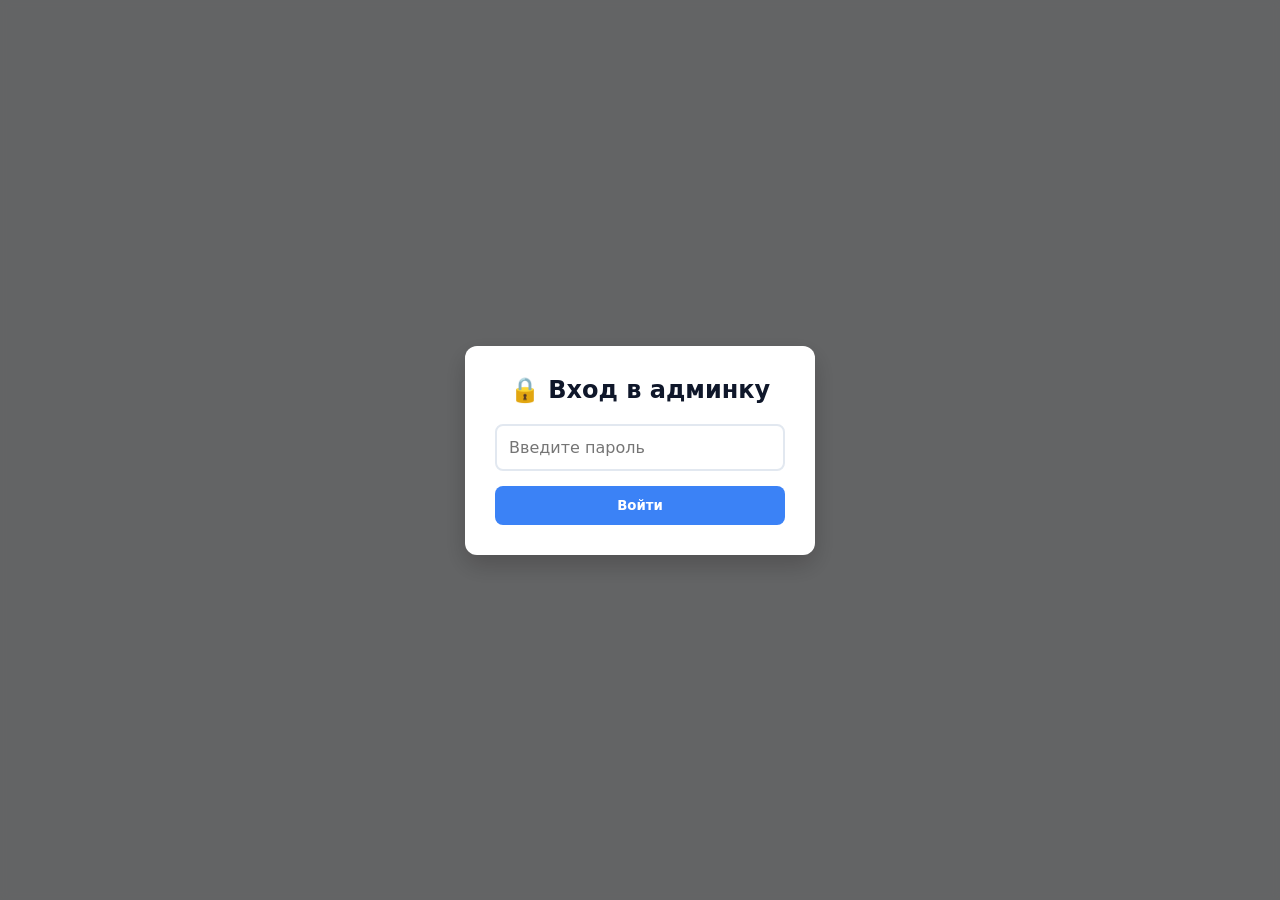
==== admin/index.html @ b9aee77e "Update index.html" ====
<!DOCTYPE html>
<html lang="ru">
<head>
    <meta charset="UTF-8">
    <meta name="viewport" content="width=device-width, initial-scale=1.0">
    <title>Ladi Sugar | Панель управления</title>
    <style>
        :root { --bg: #f8fafc; --sidebar: #1e293b; --primary: #3b82f6; --card: #fff; --border: #e2e8f0; --text: #0f172a; --error: #ef4444; --success: #22c55e; --danger: #dc2626; }
        * { box-sizing: border-box; margin: 0; padding: 0; font-family: system-ui, -apple-system, sans-serif; }
        body { background: var(--bg); color: var(--text); height: 100vh; display: flex; }
        
        #login-overlay { position: fixed; inset: 0; background: rgba(0,0,0,0.6); display: flex; align-items: center; justify-content: center; z-index: 10000; backdrop-filter: blur(5px); }
        .login-box { background: white; padding: 30px; border-radius: 12px; width: 90%; max-width: 350px; box-shadow: 0 10px 25px rgba(0,0,0,0.2); text-align: center; }
        .login-box h2 { margin-bottom: 20px; }
        .login-box input { width: 100%; padding: 12px; border: 2px solid var(--border); border-radius: 8px; margin-bottom: 15px; font-size: 16px; }
        .login-box button { width: 100%; padding: 12px; background: var(--primary); color: white; border: none; border-radius: 8px; font-weight: 600; cursor: pointer; }
        .error-msg { color: var(--error); font-size: 13px; margin-top: 10px; display: none; }

        #admin-ui { display: none; width: 100%; flex-direction: row; }
        .sidebar { width: 240px; background: var(--sidebar); color: white; display: flex; flex-direction: column; padding: 20px 0; overflow-y: auto; }
        .nav-item { padding: 12px 20px; cursor: pointer; transition: 0.2s; }
        .nav-item:hover, .nav-item.active { background: #334155; border-right: 3px solid var(--primary); }
        .main { flex: 1; overflow-y: auto; padding: 30px; }
        .section { display: none; max-width: 800px; }
        .section.active { display: block; }
        .section-header { margin-bottom: 25px; padding-bottom: 10px; border-bottom: 2px solid var(--border); }
        .section-header h2 { font-size: 1.5rem; color: var(--text); }
        
        .form-group { margin-bottom: 15px; background: var(--card); padding: 15px; border-radius: 8px; border: 1px solid var(--border); }
        .form-group label { display: block; font-weight: 500; margin-bottom: 6px; color: #475569; }
        .form-group input, .form-group textarea, .form-group select { width: 100%; padding: 10px; border: 1px solid var(--border); border-radius: 6px; font-size: 14px; }
        .form-group textarea { resize: vertical; min-height: 80px; }

        .dynamic-list { display: flex; flex-direction: column; gap: 15px; margin-bottom: 15px; }
        .list-card { background: var(--card); padding: 15px; border-radius: 10px; border: 1px solid var(--border); position: relative; }
        .list-card .delete-btn { position: absolute; top: 10px; right: 10px; background: #fee2e2; color: var(--danger); border: none; padding: 6px 12px; border-radius: 6px; cursor: pointer; font-weight: 500; font-size: 13px; }
        .list-card .delete-btn:hover { background: #fecaca; }
        .list-card .field-row { display: grid; grid-template-columns: 1fr; gap: 10px; margin-bottom: 10px; } 
        
        .upload-row { display: flex; gap: 8px; margin-top: 5px; align-items: center; }
        .upload-row input[type="file"] { flex: 1; font-size: 12px; padding: 4px; border: 1px dashed var(--border); border-radius: 4px; background: #f8fafc; }
        .upload-status { font-size: 11px; color: #64748b; white-space: nowrap; }
        
        .add-btn { width: 100%; padding: 12px; background: #f1f5f9; border: 2px dashed var(--border); border-radius: 8px; cursor: pointer; color: #64748b; font-weight: 500; transition: 0.2s; }
        .add-btn:hover { background: #e2e8f0; color: var(--text); border-color: #cbd5e1; }

        .btn-save { position: fixed; bottom: 20px; right: 20px; padding: 12px 24px; background: var(--primary); color: white; border: none; border-radius: 8px; cursor: pointer; font-weight: 600; box-shadow: 0 4px 12px rgba(59,130,246,0.3); z-index: 100; }
        .btn-save:disabled { opacity: 0.6; cursor: not-allowed; }
        .toast { position: fixed; top: 20px; right: 20px; padding: 12px 20px; background: var(--success); color: white; border-radius: 8px; opacity: 0; transition: 0.3s; transform: translateY(-20px); }
        .toast.show { opacity: 1; transform: translateY(0); }
        .toast.error { background: var(--error); }
        small { color: #64748b; display: block; margin-top: 5px; font-size: 12px; }
        
        .color-row { display: flex; align-items: center; gap: 10px; margin-bottom: 10px; }
        .color-row input[type="color"] { width: 50px; height: 40px; padding: 0; border: none; background: none; cursor: pointer; }

        .nav-logout { margin-top: auto; padding: 12px 20px; background: #334155; border-top: 1px solid #475569; cursor: pointer; transition: 0.2s; display: flex; align-items: center; gap: 10px; }
        .nav-logout:hover { background: #ef4444; color: white; }

        @media (max-width: 768px) { 
            #admin-ui { flex-direction: column; } 
            .sidebar { width: 100%; flex-direction: row; overflow-x: auto; padding: 10px; } 
        }
    </style>
</head>
<body>
    <div id="login-overlay">
        <div class="login-box">
            <h2>🔒 Вход в админку</h2>
            <input type="password" id="pass-input" placeholder="Введите пароль" onkeydown="if(event.key==='Enter') login()">
            <button onclick="login()">Войти</button>
            <div id="error-msg" class="error-msg">Неверный пароль</div>
        </div>
    </div>

    <div id="admin-ui">
        <aside class="sidebar">
            <div style="padding: 0 20px 20px; font-weight: bold; border-bottom: 1px solid #334155;">🔧 Ladi Sugar Admin</div>
            <div class="nav-item active" onclick="show('hero')">🏠 Главный экран</div>
            <div class="nav-item" onclick="show('seo')">🔍 SEO</div>
            <div class="nav-item" onclick="show('masters')">👤 Мастера</div>
            <div class="nav-item" onclick="show('features')">✨ Преимущества</div>
            <div class="nav-item" onclick="show('beforeAfter')">🔄 До/После</div>
            <div class="nav-item" onclick="show('prices')">💰 Прайс</div>
            <div class="nav-item" onclick="show('reviews')">💬 Отзывы</div>
            <div class="nav-item" onclick="show('faq')">❓ FAQ</div>
            <div class="nav-item" onclick="show('care')">📋 Инструкции</div>
            <div class="nav-item" onclick="show('moderation')">🕒 Модерация</div>
            <div class="nav-item" onclick="show('blog')">📝 Блог</div>
            <div class="nav-item" onclick="show('contacts')">📞 Контакты и кнопки</div>
            <div class="nav-logout" onclick="logout()">🚪 Выход из админки</div>
        </aside>
        <main class="main">
            <section id="hero" class="section active">
                <div class="section-header"><h2>🏠 Главный экран и Дизайн</h2></div>
                
                <div class="form-group">
                    <label>📍 Расположение всего блока текста</label>
                    <select data-bind="hero.alignment">
                        <option value="center">По центру (стандарт)</option>
                        <option value="top-left">Слева вверху</option>
                        <option value="top-center">По центру вверху</option>
                        <option value="top-right">Справа вверху</option>
                        <option value="bottom-left">Слева внизу</option>
                        <option value="bottom-center">По центру внизу</option>
                        <option value="bottom-right">Справа внизу</option>
                    </select>
                </div>

                <div class="form-group"><label>Текст кнопки записи</label><input data-bind="hero.btnText"></div>

                <hr style="margin: 30px 0; border: 0; border-top: 1px solid var(--border);">
                <h3 style="margin-bottom: 15px; color: var(--text-dark);">📝 Текстовые блоки на баннере</h3>
                <small style="margin-bottom: 15px; display:block;">Первое поле заполнено автоматически. Вы можете добавить еще.</small>
                
                <!-- ЖЕСТКО ПРОПИСАННЫЕ ПОЛЯ ДЛЯ ПЕРВОГО БЛОКА -->
                <div class="dynamic-list" id="hero-texts-list">
                    <div class="list-card">
                        <button class="delete-btn" onclick="removeFirstHeroBlock()" title="Удалить этот блок">🗑</button>
                        <div class="field-row">
                            <label>Текст</label>
                            <textarea rows="2" data-bind="heroTexts[0].content"></textarea>
                        </div>
                        <div class="field-row">
                            <label>Шрифт (например: Montserrat)</label>
                            <input type="text" data-bind="heroTexts[0].font">
                        </div>
                        <div class="field-row">
                            <label>Размер (только число, например: 56)</label>
                            <input type="text" data-bind="heroTexts[0].size">
                        </div>
                        <div class="field-row">
                            <label>Цвет (hex, например: #FFFFFF)</label>
                            <input type="text" data-bind="heroTexts[0].color">
                        </div>
                    </div>
                </div>
                <button class="add-btn" onclick="addItem('heroTexts')">+ Добавить текстовый блок</button>

                <hr style="margin: 30px 0; border: 0; border-top: 1px solid var(--border);">
                <h3 style="margin-bottom: 15px; color: var(--text-dark);">🎨 Фон и общие цвета</h3>

                <div class="form-group">
                    <label>Фоновое изображение (Баннер)</label>
                    <div class="upload-row"><input type="file" id="banner-input" accept="image/*"><span class="upload-status" id="banner-status"></span></div>
                    <img id="banner-preview" class="img-preview" style="margin-top:10px; width:100%; max-height:200px; object-fit:cover; display:none;">
                </div>

                <div class="form-group">
                    <label>Основные цвета сайта</label>
                    <div class="color-row"><input type="color" id="color-bg-light"> <span>Фон светлых секций</span></div>
                    <div class="color-row"><input type="color" id="color-bg-white"> <span>Фон белых секций</span></div>
                    <div class="color-row"><input type="color" id="color-primary"> <span>Основной цвет (Кнопки)</span></div>
                    <div class="color-row"><input type="color" id="color-text"> <span>Цвет основного текста</span></div>
                </div>
            </section>

            <!-- Остальные секции без изменений -->
            <section id="seo" class="section">
                <div class="section-header"><h2>🔍 SEO Оптимизация</h2></div>
                <div class="form-group"><label>Заголовок страницы (Title)</label><input data-bind="seo.title"></div>
                <div class="form-group"><label>Описание (Description)</label><textarea rows="3" data-bind="seo.description"></textarea></div>
                <div class="form-group"><label>Ключевые слова (Keywords)</label><input data-bind="seo.keywords"></div>
                <hr style="margin: 20px 0; border: 0; border-top: 1px solid var(--border);">
                <div class="form-group">
                    <label>Картинка для соцсетей (OG Image)</label>
                    <div class="upload-row"><input type="file" id="og-image-input" accept="image/*"><span class="upload-status" id="og-image-status"></span></div>
                    <img id="og-image-preview" class="img-preview" style="margin-top:10px; width:100%; max-height:200px; object-fit:cover; display:none;">
                </div>
            </section>

            <section id="masters" class="section">
                <div class="section-header"><h2>👤 Мастера</h2></div>
                <div class="dynamic-list" id="masters-list"></div>
                <button class="add-btn" onclick="addItem('masters')">+ Добавить мастера</button>
            </section>
            <section id="features" class="section">
                <div class="section-header"><h2>✨ Преимущества</h2></div>
                <div class="dynamic-list" id="features-list"></div>
                <button class="add-btn" onclick="addItem('features')">+ Добавить преимущество</button>
            </section>
            <section id="beforeAfter" class="section">
                <div class="section-header"><h2>🔄 До / После</h2></div>
                <div class="dynamic-list" id="beforeAfter-list"></div>
                <button class="add-btn" onclick="addItem('beforeAfter')">+ Добавить сравнение</button>
            </section>
            <section id="prices" class="section">
                <div class="section-header"><h2>💰 Прайс-лист</h2></div>
                <div class="dynamic-list" id="prices-list"></div>
                <button class="add-btn" onclick="addItem('prices')">+ Добавить услугу</button>
            </section>
            <section id="reviews" class="section">
                <div class="section-header"><h2>💬 Отзывы (вручную)</h2></div>
                <div class="dynamic-list" id="reviews-list"></div>
                <button class="add-btn" onclick="addItem('reviews')">+ Добавить отзыв</button>
            </section>
            <section id="faq" class="section">
                <div class="section-header"><h2>❓ Частые вопросы (FAQ)</h2></div>
                <div class="dynamic-list" id="faq-list"></div>
                <button class="add-btn" onclick="addItem('faq')">+ Добавить вопрос</button>
            </section>
            <section id="care" class="section">
                <div class="section-header"><h2>📋 Инструкции по уходу</h2></div>
                <div class="dynamic-list" id="careInstructions-list"></div>
                <button class="add-btn" onclick="addItem('careInstructions')">+ Добавить раздел</button>
            </section>
            <section id="moderation" class="section">
                <div class="section-header"><h2>🕒 Отзывы на проверке</h2></div>
                <div id="pending-list" class="dynamic-list"></div>
                <p id="no-pending" style="color:#64748b; text-align:center; padding:20px; display:none;">Новых отзывов нет ✅</p>
            </section>
            <section id="blog" class="section">
                <div class="section-header"><h2>📝 Блог</h2></div>
                <div class="dynamic-list" id="blog-list"></div>
                <button class="add-btn" onclick="addItem('blog')">+ Добавить статью</button>
            </section>
            <section id="contacts" class="section">
                <div class="section-header"><h2>📞 Контакты и кнопки связи</h2></div>
                <div class="form-group"><label>Адрес</label><input data-bind="contacts.address"></div>
                <div class="form-group"><label>Телефон</label><input data-bind="contacts.phone"></div>
                <div class="form-group"><label>WhatsApp (цифры без +)</label><input data-bind="contacts.whatsapp"></div>
                <div class="form-group"><label>Viber (цифры без +)</label><input data-bind="contacts.viber"></div>
                <div class="form-group"><label>Instagram URL</label><input type="url" data-bind="contacts.instagram"></div>
                <hr style="margin: 20px 0; border: 0; border-top: 1px solid var(--border);">
                <div class="form-group"><label>Текст кнопки записи (для подвала)</label><input data-bind="contacts.bookingText"></div>
                <div class="form-group"><label>Ссылка для записи (Dikidi/YCLIENTS)</label><input type="url" data-bind="contacts.dikidi"></div>
                <hr style="margin: 20px 0; border: 0; border-top: 1px solid var(--border);">
                <h3 style="margin-bottom:15px;">➕ Дополнительные кнопки</h3>
                <div class="dynamic-list" id="extra-buttons-list"></div>
                <button class="add-btn" onclick="addExtraButton()">+ Добавить кнопку</button>
            </section>
        </main>
        <button class="btn-save" id="saveBtn" onclick="saveData()">💾 Сохранить и Опубликовать</button>
    </div>

    <div id="toast" class="toast"></div>

    <script>
        let currentData = {};
        let sessionToken = '';

        // Простая конфигурация для добавления новых блоков
        const DEFAULT_HERO_TEXT = { content: 'Новый текст', font: 'Montserrat', size: '56', color: '#FFFFFF' };

        const LIST_CONFIG = {
            masters: [ { name: 'role', label: 'Должность' }, { name: 'name', label: 'Имя' }, { name: 'desc', label: 'Описание' }, { name: 'photo', label: 'Фото (URL)' } ],
            features: [ { name: 'icon', label: 'Иконка (класс FontAwesome)' }, { name: 'title', label: 'Заголовок' }, { name: 'desc', label: 'Описание' } ],
            beforeAfter: [ { name: 'before', label: 'Фото ДО (URL)' }, { name: 'after', label: 'Фото ПОСЛЕ (URL)' }, { name: 'label', label: 'Зона' } ],
            careInstructions: [ { name: 'title', label: 'Заголовок' }, { name: 'content', label: 'Текст (строка = пункт)' } ],
            prices: [ { name: 'name', label: 'Услуга' }, { name: 'value', label: 'Цена' } ],
            reviews: [ { name: 'name', label: 'Имя' }, { name: 'text', label: 'Текст' }, { name: 'rating', label: 'Рейтинг (1-5)' } ],
            faq: [ { name: 'question', label: 'Вопрос' }, { name: 'answer', label: 'Ответ' } ],
            blog: [ { name: 'title', label: 'Заголовок' }, { name: 'date', label: 'Дата' }, { name: 'excerpt', label: 'Кратко' }, { name: 'content', label: 'Полный текст' }, { name: 'image', label: 'Обложка (URL)' } ]
        };

        const DEFAULTS = {
            masters: { role: 'Мастер', name: 'Имя', desc: 'Описание...', photo: '' },
            features: { icon: 'fa-star', title: 'Преимущество', desc: 'Описание...' },
            beforeAfter: { before: '', after: '', label: 'Зона' },
            careInstructions: { title: 'Заголовок', content: 'Пункт 1\nПункт 2' },
            prices: { name: 'Услуга', value: '0' },
            reviews: { name: 'Имя', text: 'Отзыв...', rating: '5' },
            faq: { question: 'Вопрос?', answer: 'Ответ...' },
            blog: { title: 'Статья', date: new Date().toISOString().split('T')[0], excerpt: 'Кратко...', content: 'Текст...', image: '' }
        };

        const EXTRA_BTN_FIELDS = [ { name: 'icon', label: 'Иконка' }, { name: 'label', label: 'Название' }, { name: 'url', label: 'Ссылка' }, { name: 'color', label: 'Цвет (#hex)' } ];
        const DEFAULT_EXTRA_BTN = { icon: 'fa-star', label: 'Кнопка', url: '#', color: '#333333' };

        function getNested(obj, path) { return path.split('.').reduce((acc, part) => acc && acc[part], obj); }
        function setNested(obj, path, value) { const keys = path.split('.'); let current = obj; for (let i = 0; i < keys.length - 1; i++) current = current[keys[i]]; current[keys[keys.length - 1]] = value; }
        function fileToBase64(file) { return new Promise((resolve, reject) => { const reader = new FileReader(); reader.readAsDataURL(file); reader.onload = () => resolve(reader.result.split(',')[1]); reader.onerror = error => reject(error); }); }

        async function checkSession() {
            const savedToken = localStorage.getItem('ls_admin_token');
            if (savedToken) {
                sessionToken = savedToken;
                try {
                    const res = await fetch('/api/auth/login', { method: 'POST', headers: { 'Content-Type': 'application/json' }, body: JSON.stringify({ password: atob(sessionToken) }) });
                    if (res.ok) {
                        document.getElementById('login-overlay').style.display = 'none';
                        document.getElementById('admin-ui').style.display = 'flex';
                        loadData();
                        return;
                    }
                } catch {}
                localStorage.removeItem('ls_admin_token');
            }
            document.getElementById('login-overlay').style.display = 'flex';
            document.getElementById('admin-ui').style.display = 'none';
        }

        async function login() {
            const pass = document.getElementById('pass-input').value;
            const btn = document.querySelector('.login-box button'); const err = document.getElementById('error-msg');
            btn.textContent = 'Проверка...'; btn.disabled = true; err.style.display = 'none';
            try {
                const res = await fetch('/api/auth/login', { method: 'POST', headers: { 'Content-Type': 'application/json' }, body: JSON.stringify({ password: pass }) });
                const data = await res.json();
                if (data.success) { 
                    sessionToken = data.token;
                    localStorage.setItem('ls_admin_token', sessionToken);
                    document.getElementById('login-overlay').style.display = 'none'; 
                    document.getElementById('admin-ui').style.display = 'flex'; 
                    loadData(); 
                } else { err.style.display = 'block'; }
            } catch (e) { err.textContent = 'Ошибка сети'; err.style.display = 'block'; }
            finally { btn.textContent = 'Войти'; btn.disabled = false; }
        }

        function logout() {
            if (confirm('Вы уверены, что хотите выйти из админки?')) {
                localStorage.removeItem('ls_admin_token');
                sessionToken = '';
                currentData = {};
                window.location.reload();
            }
        }

        async function loadData() {
            try {
                const res = await fetch('/data.json'); 
                if (!res.ok) throw new Error('Failed to load data');
                currentData = await res.json();
                
                // Инициализация массивов
                if (!currentData.heroTexts || !Array.isArray(currentData.heroTexts)) {
                    currentData.heroTexts = [];
                    if (currentData.hero && currentData.hero.title) {
                        currentData.heroTexts.push({ content: currentData.hero.title, font: "Montserrat", size: "56", color: "#FFFFFF" });
                        delete currentData.hero.title;
                    }
                    if (currentData.hero && currentData.hero.subtitle) {
                        currentData.heroTexts.push({ content: currentData.hero.subtitle.replace(/<br>/g, '\n'), font: "Open Sans", size: "21", color: "#FFFFFF" });
                        delete currentData.hero.subtitle;
                    }
                    if (currentData.heroTexts.length === 0) currentData.heroTexts.push(JSON.parse(JSON.stringify(DEFAULT_HERO_TEXT)));
                }

                ['masters','features','beforeAfter','prices','reviews','faq','blog','careInstructions'].forEach(k => {
                    if (!Array.isArray(currentData[k])) currentData[k] = [];
                });
                if (!currentData.contacts) currentData.contacts = {};
                if (!Array.isArray(currentData.contacts.extraButtons)) currentData.contacts.extraButtons = [];
                if (!currentData.seo) currentData.seo = { title: '', description: '', keywords: '', ogImage: '' };
                if (!currentData.theme) currentData.theme = { heroImage: '', color_bg_light: '#FDEEF4', color_bg_white: '#FFFFFF', color_primary: '#B08D74', color_text: '#333333' };

                // Привязка полей с data-bind
                document.querySelectorAll('[data-bind]').forEach(el => { 
                    const path = el.dataset.bind; 
                    el.value = getNested(currentData, path) || ''; 
                    el.addEventListener('input', e => setNested(currentData, path, e.target.value)); 
                });
                
                // Привязка цветов и превью
                document.getElementById('color-bg-light').value = currentData.theme.color_bg_light;
                document.getElementById('color-bg-white').value = currentData.theme.color_bg_white;
                document.getElementById('color-primary').value = currentData.theme.color_primary;
                document.getElementById('color-text').value = currentData.theme.color_text;
                
                if (currentData.theme.heroImage) { 
                    const p = document.getElementById('banner-preview'); 
                    p.src = currentData.theme.heroImage; 
                    p.style.display = 'block'; 
                }
                if (currentData.seo.ogImage) { 
                    const p = document.getElementById('og-image-preview'); 
                    p.src = currentData.seo.ogImage; 
                    p.style.display = 'block'; 
                }
                
                // Обработчики изменения цветов
                ['color-bg-light','color-bg-white','color-primary','color-text'].forEach(id => {
                    document.getElementById(id).oninput = e => {
                        const map = {
                            'color-bg-light': 'color_bg_light',
                            'color-bg-white': 'color_bg_white',
                            'color-primary': 'color_primary',
                            'color-text': 'color_text'
                        };
                        currentData.theme[map[id]] = e.target.value;
                    };
                });

                // Рендер остальных списков (кроме heroTexts, так как он жесткий)
                Object.keys(LIST_CONFIG).forEach(type => renderList(type));
                renderExtraButtons(); 
                renderPending();
                showToast('✅ Данные загружены');
            } catch (e) { 
                console.error(e);
                showToast('❌ Ошибка загрузки data.json', true); 
            }
        }

        // ✅ ФУНКЦИЯ ДЛЯ ДОБАВЛЕНИЯ НОВЫХ БЛОКОВ (ГЕНЕРИРУЕТ HTML)
        function addItem(type) { 
            if (type === 'heroTexts') {
                if (!Array.isArray(currentData.heroTexts)) currentData.heroTexts = [];
                const newIndex = currentData.heroTexts.length;
                currentData.heroTexts.push(JSON.parse(JSON.stringify(DEFAULT_HERO_TEXT)));
                
                const container = document.getElementById('hero-texts-list');
                const card = document.createElement('div'); 
                card.className = 'list-card';
                card.innerHTML = `
                    <button class="delete-btn" onclick="removeHeroBlock(${newIndex})" title="Удалить этот блок">🗑</button>
                    <div class="field-row">
                        <label>Текст</label>
                        <textarea rows="2" data-bind="heroTexts[${newIndex}].content"></textarea>
                    </div>
                    <div class="field-row">
                        <label>Шрифт (например: Montserrat)</label>
                        <input type="text" data-bind="heroTexts[${newIndex}].font">
                    </div>
                    <div class="field-row">
                        <label>Размер (только число, например: 56)</label>
                        <input type="text" data-bind="heroTexts[${newIndex}].size">
                    </div>
                    <div class="field-row">
                        <label>Цвет (hex, например: #FFFFFF)</label>
                        <input type="text" data-bind="heroTexts[${newIndex}].color">
                    </div>
                `;
                container.appendChild(card);
                
                // Активируем привязку данных для новых полей
                card.querySelectorAll('[data-bind]').forEach(el => { 
                    const path = el.dataset.bind; 
                    el.value = getNested(currentData, path) || ''; 
                    el.addEventListener('input', e => setNested(currentData, path, e.target.value)); 
                });
            } else {
                // Стандартная логика для остальных типов
                if (!Array.isArray(currentData[type])) currentData[type] = []; 
                const newItem = JSON.parse(JSON.stringify(DEFAULTS[type]));
                currentData[type].push(newItem); 
                renderList(type); 
            }
        }

        // Функция удаления первого (жесткого) блока
        function removeFirstHeroBlock() {
            if (currentData.heroTexts && currentData.heroTexts.length > 0) {
                currentData.heroTexts.splice(0, 1);
                // Перезагружаем страницу, чтобы перестроить DOM (самый надежный способ для жестких полей)
                saveData().then(() => window.location.reload());
            }
        }

        // Функция удаления динамически добавленных блоков
        function removeHeroBlock(index) {
            if (currentData.heroTexts && currentData.heroTexts[index]) {
                currentData.heroTexts.splice(index, 1);
                // Перезагружаем страницу для обновления индексов в data-bind
                saveData().then(() => window.location.reload());
            }
        }

        // Стандартный рендер для остальных списков
        function renderList(type) {
            const container = document.getElementById(`${type}-list`); 
            if (!container) return; 
            container.innerHTML = '';
            
            const fields = LIST_CONFIG[type];
            if (!fields || !Array.isArray(currentData[type])) return; 
            
            currentData[type].forEach((item, index) => {
                const card = document.createElement('div'); 
                card.className = 'list-card';
                
                const delBtn = document.createElement('button'); 
                delBtn.className = 'delete-btn'; 
                delBtn.innerHTML = '🗑'; 
                delBtn.onclick = () => { 
                    currentData[type].splice(index, 1); 
                    renderList(type); 
                }; 
                card.appendChild(delBtn);
                
                fields.forEach(f => {
                    const wrap = document.createElement('div'); 
                    wrap.className = `field-row`;
                    
                    const label = document.createElement('label'); 
                    label.textContent = f.label;
                    
                    let input;
                    if (f.name === 'content' || f.name === 'desc' || f.name === 'text' || f.name === 'answer' || f.name === 'excerpt') {
                         input = document.createElement('textarea');
                         input.rows = 2;
                    } else {
                         input = document.createElement('input');
                         input.type = 'text';
                    }

                    const currentValue = item[f.name];
                    input.value = (currentValue !== undefined && currentValue !== null) ? currentValue : '';
                    
                    input.oninput = e => {
                        currentData[type][index][f.name] = e.target.value;
                    };
                    
                    wrap.appendChild(label); 
                    wrap.appendChild(input); 
                    card.appendChild(wrap);
                }); 
                
                container.appendChild(card);
            });
        }

        function renderExtraButtons() { 
            const c = document.getElementById('extra-buttons-list'); 
            if (!c) return; 
            c.innerHTML = ''; 
            if(!Array.isArray(currentData.contacts.extraButtons)) return;
            
            currentData.contacts.extraButtons.forEach((item, idx) => { 
                const card = document.createElement('div'); card.className = 'list-card'; 
                const del = document.createElement('button'); del.className = 'delete-btn'; del.innerHTML = '🗑'; 
                del.onclick = () => { currentData.contacts.extraButtons.splice(idx, 1); renderExtraButtons(); }; 
                card.appendChild(del); 
                EXTRA_BTN_FIELDS.forEach(f => { 
                    const w = document.createElement('div'); w.className = 'field-row'; 
                    const l = document.createElement('label'); l.textContent = f.label; 
                    const i = document.createElement('input'); i.type = 'text'; 
                    i.value = item[f.name] || ''; 
                    i.oninput = e => currentData.contacts.extraButtons[idx][f.name] = e.target.value; 
                    w.appendChild(l); w.appendChild(i); card.appendChild(w); 
                }); 
                c.appendChild(card); 
            }); 
        }

        function addExtraButton() { 
            if(!Array.isArray(currentData.contacts.extraButtons)) currentData.contacts.extraButtons = [];
            currentData.contacts.extraButtons.push({...DEFAULT_EXTRA_BTN}); 
            renderExtraButtons(); 
        }

        function renderPending() { 
            const c = document.getElementById('pending-list'); 
            const m = document.getElementById('no-pending'); 
            if(!c || !m) return;
            c.innerHTML = ''; 
            const p = (currentData.reviews || []).filter(r => r.status === 'pending'); 
            m.style.display = p.length ? 'none' : 'block'; 
            p.forEach((item) => { 
                const rIdx = currentData.reviews.indexOf(item); 
                const card = document.createElement('div'); card.className = 'list-card'; 
                card.innerHTML = `<div class="field-row full"><label><b>${item.name}</b> (${item.rating}⭐)</label><p style="margin:8px 0; padding:10px; background:#f1f5f9; border-radius:6px;">${item.text}</p></div><div style="display:flex; gap:10px;"><button onclick="moderateReview(${rIdx}, 'approved')" style="background:#dcfce7; color:#166534; border:none; padding:6px; border-radius:6px; cursor:pointer;">✅ Принять</button><button onclick="moderateReview(${rIdx}, 'rejected')" style="background:#fee2e2; color:#991b1b; border:none; padding:6px; border-radius:6px; cursor:pointer;">❌ Удалить</button></div>`; 
                c.appendChild(card); 
            }); 
        }

        function moderateReview(idx, st) { 
            if (st === 'approved') delete currentData.reviews[idx].status; 
            else currentData.reviews.splice(idx, 1); 
            renderPending(); 
            renderList('reviews'); 
            saveData(); 
        }

        async function saveData() { 
            const b = document.getElementById('saveBtn'); 
            if(b.disabled) return; 
            
            b.disabled = true; 
            b.textContent = '⏳ Сохранение...'; 
            
            try { 
                const payload = { content: currentData, token: sessionToken };
                const r = await fetch('/api/save', { 
                    method: 'POST', 
                    headers: { 'Content-Type': 'application/json', 'Authorization': `Bearer ${sessionToken}` }, 
                    body: JSON.stringify(payload) 
                }); 
                
                const res = await r.json(); 
                
                if (r.ok) {
                    showToast('✅ Успешно сохранено!');
                    return Promise.resolve();
                } else {
                    showToast('❌ Ошибка: ' + (res.message || res.details || 'Неизвестная ошибка'), true);
                    return Promise.reject();
                }
            } catch (err) { 
                console.error('Save error:', err);
                showToast('❌ Ошибка сети или сервера', true); 
                return Promise.reject();
            } finally { 
                b.disabled = false; 
                b.textContent = '💾 Сохранить и Опубликовать'; 
            } 
        }

        function show(id) { 
            document.querySelectorAll('.section').forEach(s => s.classList.remove('active')); 
            document.querySelectorAll('.nav-item').forEach(n => n.classList.remove('active')); 
            document.getElementById(id).classList.add('active'); 
            const items = document.querySelectorAll('.nav-item');
            items.forEach(item => {
                if(item.getAttribute('onclick')?.includes(`'${id}'`)) item.classList.add('active');
            });
        }

        function showToast(msg, err = false) { 
            const t = document.getElementById('toast'); 
            t.textContent = msg; 
            t.className = `toast ${err ? 'error' : ''} show`; 
            setTimeout(() => t.classList.remove('show'), 4000); 
        }

        document.getElementById('banner-input').onchange = async (e) => { 
            const f = e.target.files[0]; if (!f) return; 
            if (f.size > 5_000_000) { document.getElementById('banner-status').textContent = '❌ > 5 МБ'; return; } 
            document.getElementById('banner-status').textContent = '⏳...'; e.target.disabled = true; 
            try { 
                const base64 = await fileToBase64(f); 
                const res = await fetch('/api/upload', { method: 'POST', headers: { 'Content-Type': 'application/json' }, body: JSON.stringify({ fileName: f.name, contentBase64: base64 }) }); 
                const d = await res.json(); 
                if (res.ok) { 
                    currentData.theme.heroImage = d.url; 
                    document.getElementById('banner-preview').src = d.url; 
                    document.getElementById('banner-preview').style.display = 'block'; 
                    document.getElementById('banner-status').textContent = '✅'; 
                } else document.getElementById('banner-status').textContent = '❌'; 
            } catch { document.getElementById('banner-status').textContent = '❌'; } 
            finally { e.target.disabled = false; } 
        };
        
        document.getElementById('og-image-input').onchange = async (e) => { 
            const f = e.target.files[0]; if (!f) return; 
            if (f.size > 5_000_000) { document.getElementById('og-image-status').textContent = '❌ > 5 МБ'; return; } 
            document.getElementById('og-image-status').textContent = '⏳...'; e.target.disabled = true; 
            try { 
                const base64 = await fileToBase64(f); 
                const res = await fetch('/api/upload', { method: 'POST', headers: { 'Content-Type': 'application/json' }, body: JSON.stringify({ fileName: f.name, contentBase64: base64 }) }); 
                const d = await res.json(); 
                if (res.ok) { 
                    currentData.seo.ogImage = d.url; 
                    document.getElementById('og-image-preview').src = d.url; 
                    document.getElementById('og-image-preview').style.display = 'block'; 
                    document.getElementById('og-image-status').textContent = '✅'; 
                } else document.getElementById('og-image-status').textContent = '❌'; 
            } catch { document.getElementById('og-image-status').textContent = '❌'; } 
            finally { e.target.disabled = false; } 
        };

        document.addEventListener('DOMContentLoaded', checkSession);
    </script>
</body>
</html>
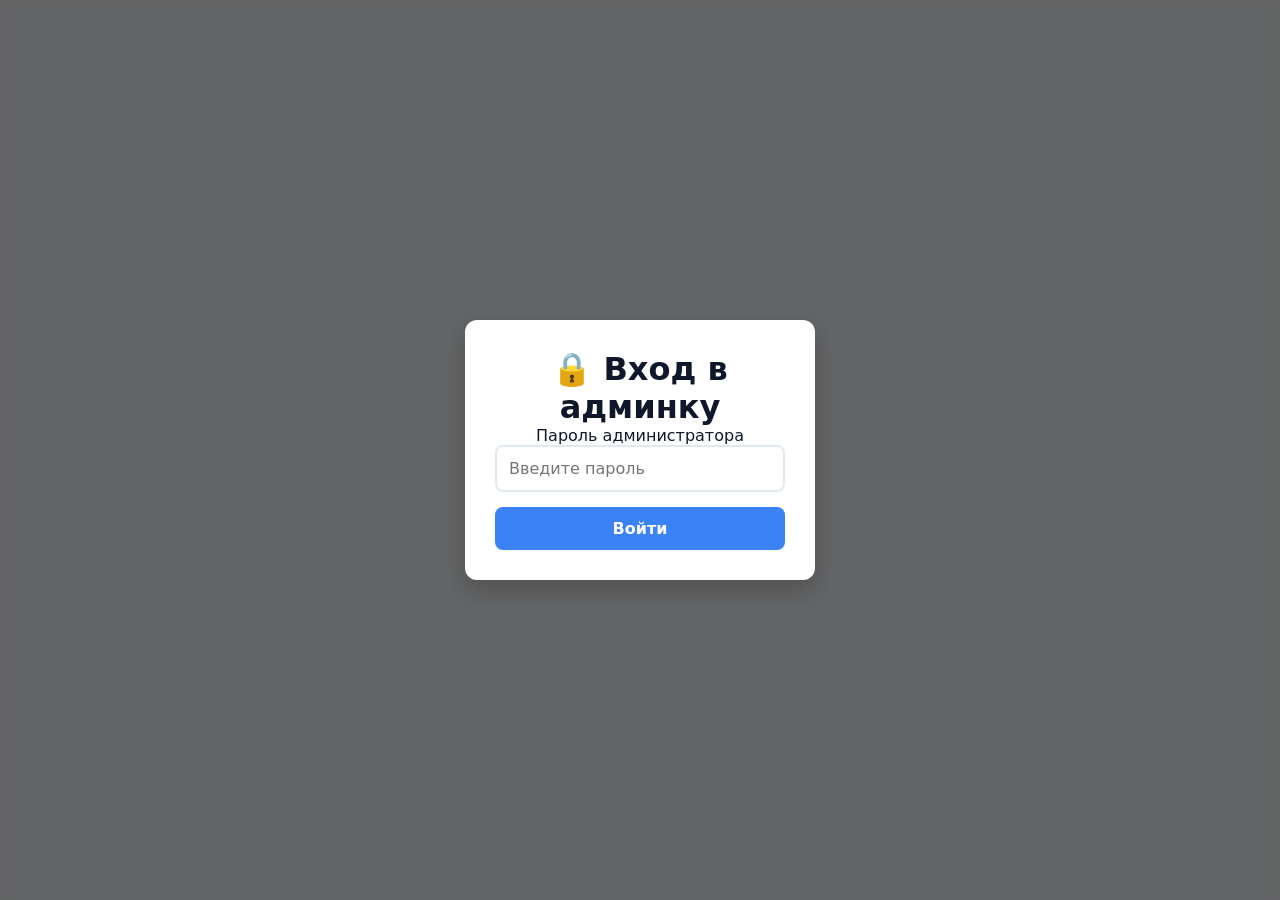
==== commit b39fba43: "Audit and fix website accessibility issues focusing on shared layouts, reusable components, and key " ====
--- a/admin/index.html
+++ b/admin/index.html
@@ -8,6 +8,8 @@
         :root { --bg: #f8fafc; --sidebar: #1e293b; --primary: #3b82f6; --card: #fff; --border: #e2e8f0; --text: #0f172a; --error: #ef4444; --success: #22c55e; --danger: #dc2626; }
         * { box-sizing: border-box; margin: 0; padding: 0; font-family: system-ui, -apple-system, sans-serif; }
         body { background: var(--bg); color: var(--text); height: 100vh; display: flex; }
+        button, input, select, textarea, a { font: inherit; }
+        button:focus-visible, input:focus-visible, select:focus-visible, textarea:focus-visible, a:focus-visible { outline: 3px solid #f59e0b; outline-offset: 3px; }
         
         #login-overlay { position: fixed; inset: 0; background: rgba(0,0,0,0.6); display: flex; align-items: center; justify-content: center; z-index: 10000; backdrop-filter: blur(5px); }
         .login-box { background: white; padding: 30px; border-radius: 12px; width: 90%; max-width: 350px; box-shadow: 0 10px 25px rgba(0,0,0,0.2); text-align: center; }
@@ -18,7 +20,7 @@
 
         #admin-ui { display: none; width: 100%; flex-direction: row; }
         .sidebar { width: 240px; background: var(--sidebar); color: white; display: flex; flex-direction: column; padding: 20px 0; overflow-y: auto; }
-        .nav-item { padding: 12px 20px; cursor: pointer; transition: 0.2s; }
+        .nav-item { padding: 12px 20px; cursor: pointer; transition: 0.2s; width: 100%; border: 0; background: transparent; color: inherit; text-align: left; font-size: 1rem; }
         .nav-item:hover, .nav-item.active { background: #334155; border-right: 3px solid var(--primary); }
         .main { flex: 1; overflow-y: auto; padding: 30px; }
         .section { display: none; max-width: 800px; }
@@ -35,7 +37,7 @@
         .list-card { background: var(--card); padding: 15px; border-radius: 10px; border: 1px solid var(--border); position: relative; }
         .list-card .delete-btn { position: absolute; top: 10px; right: 10px; background: #fee2e2; color: var(--danger); border: none; padding: 6px 12px; border-radius: 6px; cursor: pointer; font-weight: 500; font-size: 13px; }
         .list-card .delete-btn:hover { background: #fecaca; }
-        .list-card .field-row { display: grid; grid-template-columns: 1fr; gap: 10px; margin-bottom: 10px; } 
+        .list-card .field-row { display: grid; grid-template-columns: 1fr; gap: 10px; margin-bottom: 10px; }
         
         .upload-row { display: flex; gap: 8px; margin-top: 5px; align-items: center; }
         .upload-row input[type="file"] { flex: 1; font-size: 12px; padding: 4px; border: 1px dashed var(--border); border-radius: 4px; background: #f8fafc; }
@@ -54,7 +56,7 @@
         .color-row { display: flex; align-items: center; gap: 10px; margin-bottom: 10px; }
         .color-row input[type="color"] { width: 50px; height: 40px; padding: 0; border: none; background: none; cursor: pointer; }
 
-        .nav-logout { margin-top: auto; padding: 12px 20px; background: #334155; border-top: 1px solid #475569; cursor: pointer; transition: 0.2s; display: flex; align-items: center; gap: 10px; }
+        .nav-logout { margin-top: auto; padding: 12px 20px; background: #334155; color: white; border: 0; border-top: 1px solid #475569; cursor: pointer; transition: 0.2s; display: flex; align-items: center; gap: 10px; width: 100%; text-align: left; }
         .nav-logout:hover { background: #ef4444; color: white; }
 
         @media (max-width: 768px) { 
@@ -62,41 +64,44 @@
             .sidebar { width: 100%; flex-direction: row; overflow-x: auto; padding: 10px; } 
         }
     </style>
+    <script defer src="https://cdn.vercel-insights.com/v1/script.js"></script>
 </head>
 <body>
     <div id="login-overlay">
-        <div class="login-box">
-            <h2>🔒 Вход в админку</h2>
-            <input type="password" id="pass-input" placeholder="Введите пароль" onkeydown="if(event.key==='Enter') login()">
-            <button onclick="login()">Войти</button>
-            <div id="error-msg" class="error-msg">Неверный пароль</div>
+        <div class="login-box" role="dialog" aria-modal="true" aria-labelledby="login-title">
+            <h1 id="login-title">🔒 Вход в админку</h1>
+            <label for="pass-input">Пароль администратора</label>
+            <input type="password" id="pass-input" placeholder="Введите пароль" autocomplete="current-password" onkeydown="if(event.key==='Enter') login()">
+            <button type="button" onclick="login()">Войти</button>
+            <div id="error-msg" class="error-msg" role="alert">Неверный пароль</div>
         </div>
     </div>
 
     <div id="admin-ui">
-        <aside class="sidebar">
+        <aside class="sidebar" aria-label="Разделы админки">
             <div style="padding: 0 20px 20px; font-weight: bold; border-bottom: 1px solid #334155;">🔧 Ladi Sugar Admin</div>
-            <div class="nav-item active" onclick="show('hero')">🏠 Главный экран</div>
-            <div class="nav-item" onclick="show('seo')">🔍 SEO</div>
-            <div class="nav-item" onclick="show('masters')">👤 Мастера</div>
-            <div class="nav-item" onclick="show('features')">✨ Преимущества</div>
-            <div class="nav-item" onclick="show('beforeAfter')">🔄 До/После</div>
-            <div class="nav-item" onclick="show('prices')">💰 Прайс</div>
-            <div class="nav-item" onclick="show('reviews')">💬 Отзывы</div>
-            <div class="nav-item" onclick="show('faq')">❓ FAQ</div>
-            <div class="nav-item" onclick="show('care')">📋 Инструкции</div>
-            <div class="nav-item" onclick="show('moderation')">🕒 Модерация</div>
-            <div class="nav-item" onclick="show('blog')">📝 Блог</div>
-            <div class="nav-item" onclick="show('contacts')">📞 Контакты и кнопки</div>
-            <div class="nav-logout" onclick="logout()">🚪 Выход из админки</div>
+            <button type="button" class="nav-item active" onclick="show('hero')" aria-current="page">🏠 Главный экран</button>
+            <button type="button" class="nav-item" onclick="show('seo')">🔍 SEO</button>
+            <button type="button" class="nav-item" onclick="show('map')">📍 Карта</button>
+            <button type="button" class="nav-item" onclick="show('masters')"> Мастера</button>
+            <button type="button" class="nav-item" onclick="show('features')">✨ Преимущества</button>
+            <button type="button" class="nav-item" onclick="show('beforeAfter')">🔄 До/После</button>
+            <button type="button" class="nav-item" onclick="show('prices')">💰 Прайс</button>
+            <button type="button" class="nav-item" onclick="show('reviews')">💬 Отзывы</button>
+            <button type="button" class="nav-item" onclick="show('faq')">❓ FAQ</button>
+            <button type="button" class="nav-item" onclick="show('care')">📋 Инструкции</button>
+            <button type="button" class="nav-item" onclick="show('moderation')">🕒 Модерация</button>
+            <button type="button" class="nav-item" onclick="show('blog')">📝 Блог</button>
+            <button type="button" class="nav-item" onclick="show('contacts')">📞 Контакты и кнопки</button>
+            <button type="button" class="nav-logout" onclick="logout()">🚪 Выход из админки</button>
         </aside>
         <main class="main">
             <section id="hero" class="section active">
                 <div class="section-header"><h2>🏠 Главный экран и Дизайн</h2></div>
                 
                 <div class="form-group">
-                    <label>📍 Расположение всего блока текста</label>
-                    <select data-bind="hero.alignment">
+                    <label for="hero-alignment-select">📍 Расположение текста на баннере</label>
+                    <select id="hero-alignment-select" onchange="currentData.hero.alignment = this.value">
                         <option value="center">По центру (стандарт)</option>
                         <option value="top-left">Слева вверху</option>
                         <option value="top-center">По центру вверху</option>
@@ -110,40 +115,19 @@
                 <div class="form-group"><label>Текст кнопки записи</label><input data-bind="hero.btnText"></div>
 
                 <hr style="margin: 30px 0; border: 0; border-top: 1px solid var(--border);">
-                <h3 style="margin-bottom: 15px; color: var(--text-dark);">📝 Текстовые блоки на баннере</h3>
-                <small style="margin-bottom: 15px; display:block;">Первое поле заполнено автоматически. Вы можете добавить еще.</small>
-                
-                <!-- ЖЕСТКО ПРОПИСАННЫЕ ПОЛЯ ДЛЯ ПЕРВОГО БЛОКА -->
-                <div class="dynamic-list" id="hero-texts-list">
-                    <div class="list-card">
-                        <button class="delete-btn" onclick="removeFirstHeroBlock()" title="Удалить этот блок">🗑</button>
-                        <div class="field-row">
-                            <label>Текст</label>
-                            <textarea rows="2" data-bind="heroTexts[0].content"></textarea>
-                        </div>
-                        <div class="field-row">
-                            <label>Шрифт (например: Montserrat)</label>
-                            <input type="text" data-bind="heroTexts[0].font">
-                        </div>
-                        <div class="field-row">
-                            <label>Размер (только число, например: 56)</label>
-                            <input type="text" data-bind="heroTexts[0].size">
-                        </div>
-                        <div class="field-row">
-                            <label>Цвет (hex, например: #FFFFFF)</label>
-                            <input type="text" data-bind="heroTexts[0].color">
-                        </div>
-                    </div>
-                </div>
+                <h3 style="margin-bottom: 15px;">📝 Текстовые блоки на баннере</h3>
+                <small style="margin-bottom: 15px; display:block;">Просто заполните поля. Сохраните, чтобы увидеть результат.</small>
+                
+                <div class="dynamic-list" id="hero-texts-list"></div>
                 <button class="add-btn" onclick="addItem('heroTexts')">+ Добавить текстовый блок</button>
 
                 <hr style="margin: 30px 0; border: 0; border-top: 1px solid var(--border);">
-                <h3 style="margin-bottom: 15px; color: var(--text-dark);">🎨 Фон и общие цвета</h3>
-
-                <div class="form-group">
-                    <label>Фоновое изображение (Баннер)</label>
+                <h3 style="margin-bottom: 15px;">🎨 Фон и общие цвета</h3>
+
+                <div class="form-group">
+                    <label for="banner-input">Фоновое изображение (Баннер)</label>
                     <div class="upload-row"><input type="file" id="banner-input" accept="image/*"><span class="upload-status" id="banner-status"></span></div>
-                    <img id="banner-preview" class="img-preview" style="margin-top:10px; width:100%; max-height:200px; object-fit:cover; display:none;">
+                    <img id="banner-preview" alt="Предпросмотр фонового изображения" style="margin-top:10px; width:100%; max-height:200px; object-fit:cover; display:none;">
                 </div>
 
                 <div class="form-group">
@@ -155,17 +139,54 @@
                 </div>
             </section>
 
-            <!-- Остальные секции без изменений -->
+            <!-- ✅ СЕКЦИЯ SEO -->
             <section id="seo" class="section">
                 <div class="section-header"><h2>🔍 SEO Оптимизация</h2></div>
-                <div class="form-group"><label>Заголовок страницы (Title)</label><input data-bind="seo.title"></div>
-                <div class="form-group"><label>Описание (Description)</label><textarea rows="3" data-bind="seo.description"></textarea></div>
-                <div class="form-group"><label>Ключевые слова (Keywords)</label><input data-bind="seo.keywords"></div>
+                <div class="form-group">
+                    <label>Заголовок страницы (Title)</label>
+                    <input data-bind="seo.title" placeholder="Шугаринг Полоцк | Ladi Sugar">
+                    <small>Отображается во вкладке браузера и в результатах поиска. Рекомендуемая длина: 50-60 символов.</small>
+                </div>
+                <div class="form-group">
+                    <label>Описание (Description)</label>
+                    <textarea rows="3" data-bind="seo.description" placeholder="Профессиональный шугаринг в Полоцке..."></textarea>
+                    <small>Краткое описание сайта для поисковиков. Рекомендуемая длина: 150-160 символов.</small>
+                </div>
+                <div class="form-group">
+                    <label>Ключевые слова (Keywords)</label>
+                    <input data-bind="seo.keywords" placeholder="шугаринг, полоцк, эпиляция">
+                    <small>Слова через запятую, по которым вас могут найти.</small>
+                </div>
                 <hr style="margin: 20px 0; border: 0; border-top: 1px solid var(--border);">
                 <div class="form-group">
-                    <label>Картинка для соцсетей (OG Image)</label>
+                    <label for="og-image-input">Картинка для соцсетей (OG Image)</label>
                     <div class="upload-row"><input type="file" id="og-image-input" accept="image/*"><span class="upload-status" id="og-image-status"></span></div>
-                    <img id="og-image-preview" class="img-preview" style="margin-top:10px; width:100%; max-height:200px; object-fit:cover; display:none;">
+                    <img id="og-image-preview" alt="Предпросмотр изображения для соцсетей" style="margin-top:10px; width:100%; max-height:200px; object-fit:cover; display:none;">
+                    <small>Изображение, которое будет показываться при отправке ссылки в соцсети (VK, Telegram, WhatsApp). Рекомендуемый размер: 1200x630 px.</small>
+                </div>
+            </section>
+
+            <section id="map" class="section">
+                <div class="section-header"><h2>📍 Карта</h2></div>
+                <div class="form-group">
+                    <label>URL карты (из конструктора Яндекс.Карт)</label>
+                    <input type="url" data-bind="map.url" placeholder="https://yandex.ru/map-widget/v1/...">
+                    <small>
+                        1. Откройте <a href="https://yandex.ru/map-constructor/" target="_blank">Конструктор карт Яндекс</a><br>
+                        2. Создайте карту с вашей меткой<br>
+                        3. Нажмите "Получить код" → iframe<br>
+                        4. Скопируйте URL из src="..."
+                    </small>
+                </div>
+                <div class="form-group">
+                    <label>Высота карты (px)</label>
+                    <input type="number" data-bind="map.height" min="200" max="800" step="50">
+                </div>
+                <div class="form-group">
+                    <label>Предпросмотр</label>
+                    <div style="border-radius:15px; overflow:hidden; border:5px solid var(--bg-light);">
+                        <iframe id="map-preview-frame" src="" width="100%" height="400" frameborder="0" title="Предпросмотр карты"></iframe>
+                    </div>
                 </div>
             </section>
 
@@ -185,7 +206,7 @@
                 <button class="add-btn" onclick="addItem('beforeAfter')">+ Добавить сравнение</button>
             </section>
             <section id="prices" class="section">
-                <div class="section-header"><h2>💰 Прайс-лист</h2></div>
+                <div class="section-header"><h2> Прайс-лист</h2></div>
                 <div class="dynamic-list" id="prices-list"></div>
                 <button class="add-btn" onclick="addItem('prices')">+ Добавить услугу</button>
             </section>
@@ -239,10 +260,15 @@
         let currentData = {};
         let sessionToken = '';
 
-        // Простая конфигурация для добавления новых блоков
-        const DEFAULT_HERO_TEXT = { content: 'Новый текст', font: 'Montserrat', size: '56', color: '#FFFFFF' };
+        const HERO_TEXT_FIELDS = [
+            { name: 'content', label: 'Текст' },
+            { name: 'font', label: 'Шрифт (например: Montserrat)' },
+            { name: 'size', label: 'Размер (только число, например: 56)' },
+            { name: 'color', label: 'Цвет (hex, например: #FFFFFF)' }
+        ];
 
         const LIST_CONFIG = {
+            heroTexts: HERO_TEXT_FIELDS,
             masters: [ { name: 'role', label: 'Должность' }, { name: 'name', label: 'Имя' }, { name: 'desc', label: 'Описание' }, { name: 'photo', label: 'Фото (URL)' } ],
             features: [ { name: 'icon', label: 'Иконка (класс FontAwesome)' }, { name: 'title', label: 'Заголовок' }, { name: 'desc', label: 'Описание' } ],
             beforeAfter: [ { name: 'before', label: 'Фото ДО (URL)' }, { name: 'after', label: 'Фото ПОСЛЕ (URL)' }, { name: 'label', label: 'Зона' } ],
@@ -254,6 +280,7 @@
         };
 
         const DEFAULTS = {
+            heroTexts: { content: 'Новый текст', font: 'Montserrat', size: '56', color: '#FFFFFF' },
             masters: { role: 'Мастер', name: 'Имя', desc: 'Описание...', photo: '' },
             features: { icon: 'fa-star', title: 'Преимущество', desc: 'Описание...' },
             beforeAfter: { before: '', after: '', label: 'Зона' },
@@ -323,18 +350,26 @@
                 if (!res.ok) throw new Error('Failed to load data');
                 currentData = await res.json();
                 
-                // Инициализация массивов
+                // Инициализация hero.alignment
+                if (!currentData.hero) currentData.hero = {};
+                if (!currentData.hero.alignment) currentData.hero.alignment = 'center';
+                
+                const alignmentSelect = document.getElementById('hero-alignment-select');
+                if (alignmentSelect) {
+                    alignmentSelect.value = currentData.hero.alignment;
+                }
+                
                 if (!currentData.heroTexts || !Array.isArray(currentData.heroTexts)) {
                     currentData.heroTexts = [];
-                    if (currentData.hero && currentData.hero.title) {
+                    if (currentData.hero.title) {
                         currentData.heroTexts.push({ content: currentData.hero.title, font: "Montserrat", size: "56", color: "#FFFFFF" });
                         delete currentData.hero.title;
                     }
-                    if (currentData.hero && currentData.hero.subtitle) {
+                    if (currentData.hero.subtitle) {
                         currentData.heroTexts.push({ content: currentData.hero.subtitle.replace(/<br>/g, '\n'), font: "Open Sans", size: "21", color: "#FFFFFF" });
                         delete currentData.hero.subtitle;
                     }
-                    if (currentData.heroTexts.length === 0) currentData.heroTexts.push(JSON.parse(JSON.stringify(DEFAULT_HERO_TEXT)));
+                    if (currentData.heroTexts.length === 0) currentData.heroTexts.push(JSON.parse(JSON.stringify(DEFAULTS.heroTexts)));
                 }
 
                 ['masters','features','beforeAfter','prices','reviews','faq','blog','careInstructions'].forEach(k => {
@@ -342,17 +377,30 @@
                 });
                 if (!currentData.contacts) currentData.contacts = {};
                 if (!Array.isArray(currentData.contacts.extraButtons)) currentData.contacts.extraButtons = [];
-                if (!currentData.seo) currentData.seo = { title: '', description: '', keywords: '', ogImage: '' };
+                
+                // ✅ ИНИЦИАЛИЗАЦИЯ SEO
+                if (!currentData.seo) {
+                    currentData.seo = { 
+                        title: 'Шугаринг Полоцк | Ladi Sugar', 
+                        description: 'Профессиональный шугаринг в Полоцке.', 
+                        keywords: 'шугаринг, полоцк, эпиляция', 
+                        ogImage: '' 
+                    };
+                }
+                
                 if (!currentData.theme) currentData.theme = { heroImage: '', color_bg_light: '#FDEEF4', color_bg_white: '#FFFFFF', color_primary: '#B08D74', color_text: '#333333' };
+                if (!currentData.map) currentData.map = { url: '', height: '400' };
 
                 // Привязка полей с data-bind
-                document.querySelectorAll('[data-bind]').forEach(el => { 
-                    const path = el.dataset.bind; 
+                document.querySelectorAll('[data-bind]').forEach((el, index) => {
+                    const path = el.dataset.bind;
+                    if (!el.id) el.id = `field-${path.replace(/[^a-z0-9_-]/gi, '-')}-${index}`;
+                    const label = el.closest('.form-group')?.querySelector('label');
+                    if (label && !label.htmlFor) label.htmlFor = el.id;
                     el.value = getNested(currentData, path) || ''; 
                     el.addEventListener('input', e => setNested(currentData, path, e.target.value)); 
                 });
                 
-                // Привязка цветов и превью
                 document.getElementById('color-bg-light').value = currentData.theme.color_bg_light;
                 document.getElementById('color-bg-white').value = currentData.theme.color_bg_white;
                 document.getElementById('color-primary').value = currentData.theme.color_primary;
@@ -368,8 +416,14 @@
                     p.src = currentData.seo.ogImage; 
                     p.style.display = 'block'; 
                 }
-                
-                // Обработчики изменения цветов
+                if (currentData.map.url) {
+                    const previewFrame = document.getElementById('map-preview-frame');
+                    if (previewFrame) {
+                        previewFrame.src = currentData.map.url;
+                        previewFrame.style.height = (currentData.map.height || '400') + 'px';
+                    }
+                }
+                
                 ['color-bg-light','color-bg-white','color-primary','color-text'].forEach(id => {
                     document.getElementById(id).oninput = e => {
                         const map = {
@@ -382,7 +436,6 @@
                     };
                 });
 
-                // Рендер остальных списков (кроме heroTexts, так как он жесткий)
                 Object.keys(LIST_CONFIG).forEach(type => renderList(type));
                 renderExtraButtons(); 
                 renderPending();
@@ -393,74 +446,10 @@
             }
         }
 
-        // ✅ ФУНКЦИЯ ДЛЯ ДОБАВЛЕНИЯ НОВЫХ БЛОКОВ (ГЕНЕРИРУЕТ HTML)
-        function addItem(type) { 
-            if (type === 'heroTexts') {
-                if (!Array.isArray(currentData.heroTexts)) currentData.heroTexts = [];
-                const newIndex = currentData.heroTexts.length;
-                currentData.heroTexts.push(JSON.parse(JSON.stringify(DEFAULT_HERO_TEXT)));
-                
-                const container = document.getElementById('hero-texts-list');
-                const card = document.createElement('div'); 
-                card.className = 'list-card';
-                card.innerHTML = `
-                    <button class="delete-btn" onclick="removeHeroBlock(${newIndex})" title="Удалить этот блок">🗑</button>
-                    <div class="field-row">
-                        <label>Текст</label>
-                        <textarea rows="2" data-bind="heroTexts[${newIndex}].content"></textarea>
-                    </div>
-                    <div class="field-row">
-                        <label>Шрифт (например: Montserrat)</label>
-                        <input type="text" data-bind="heroTexts[${newIndex}].font">
-                    </div>
-                    <div class="field-row">
-                        <label>Размер (только число, например: 56)</label>
-                        <input type="text" data-bind="heroTexts[${newIndex}].size">
-                    </div>
-                    <div class="field-row">
-                        <label>Цвет (hex, например: #FFFFFF)</label>
-                        <input type="text" data-bind="heroTexts[${newIndex}].color">
-                    </div>
-                `;
-                container.appendChild(card);
-                
-                // Активируем привязку данных для новых полей
-                card.querySelectorAll('[data-bind]').forEach(el => { 
-                    const path = el.dataset.bind; 
-                    el.value = getNested(currentData, path) || ''; 
-                    el.addEventListener('input', e => setNested(currentData, path, e.target.value)); 
-                });
-            } else {
-                // Стандартная логика для остальных типов
-                if (!Array.isArray(currentData[type])) currentData[type] = []; 
-                const newItem = JSON.parse(JSON.stringify(DEFAULTS[type]));
-                currentData[type].push(newItem); 
-                renderList(type); 
-            }
-        }
-
-        // Функция удаления первого (жесткого) блока
-        function removeFirstHeroBlock() {
-            if (currentData.heroTexts && currentData.heroTexts.length > 0) {
-                currentData.heroTexts.splice(0, 1);
-                // Перезагружаем страницу, чтобы перестроить DOM (самый надежный способ для жестких полей)
-                saveData().then(() => window.location.reload());
-            }
-        }
-
-        // Функция удаления динамически добавленных блоков
-        function removeHeroBlock(index) {
-            if (currentData.heroTexts && currentData.heroTexts[index]) {
-                currentData.heroTexts.splice(index, 1);
-                // Перезагружаем страницу для обновления индексов в data-bind
-                saveData().then(() => window.location.reload());
-            }
-        }
-
-        // Стандартный рендер для остальных списков
         function renderList(type) {
             const container = document.getElementById(`${type}-list`); 
             if (!container) return; 
+            
             container.innerHTML = '';
             
             const fields = LIST_CONFIG[type];
@@ -472,6 +461,8 @@
                 
                 const delBtn = document.createElement('button'); 
                 delBtn.className = 'delete-btn'; 
+                delBtn.type = 'button';
+                delBtn.setAttribute('aria-label', `Удалить элемент ${index + 1}`);
                 delBtn.innerHTML = '🗑'; 
                 delBtn.onclick = () => { 
                     currentData[type].splice(index, 1); 
@@ -496,6 +487,8 @@
                     }
 
                     const currentValue = item[f.name];
+                    input.id = `${type}-${index}-${f.name}`;
+                    label.htmlFor = input.id;
                     input.value = (currentValue !== undefined && currentValue !== null) ? currentValue : '';
                     
                     input.oninput = e => {
@@ -519,13 +512,13 @@
             
             currentData.contacts.extraButtons.forEach((item, idx) => { 
                 const card = document.createElement('div'); card.className = 'list-card'; 
-                const del = document.createElement('button'); del.className = 'delete-btn'; del.innerHTML = '🗑'; 
+                const del = document.createElement('button'); del.className = 'delete-btn'; del.type = 'button'; del.setAttribute('aria-label', `Удалить дополнительную кнопку ${idx + 1}`); del.innerHTML = '🗑';
                 del.onclick = () => { currentData.contacts.extraButtons.splice(idx, 1); renderExtraButtons(); }; 
                 card.appendChild(del); 
                 EXTRA_BTN_FIELDS.forEach(f => { 
                     const w = document.createElement('div'); w.className = 'field-row'; 
                     const l = document.createElement('label'); l.textContent = f.label; 
-                    const i = document.createElement('input'); i.type = 'text'; 
+                    const i = document.createElement('input'); i.type = 'text'; i.id = `extra-button-${idx}-${f.name}`; l.htmlFor = i.id;
                     i.value = item[f.name] || ''; 
                     i.oninput = e => currentData.contacts.extraButtons[idx][f.name] = e.target.value; 
                     w.appendChild(l); w.appendChild(i); card.appendChild(w); 
@@ -550,7 +543,7 @@
             p.forEach((item) => { 
                 const rIdx = currentData.reviews.indexOf(item); 
                 const card = document.createElement('div'); card.className = 'list-card'; 
-                card.innerHTML = `<div class="field-row full"><label><b>${item.name}</b> (${item.rating}⭐)</label><p style="margin:8px 0; padding:10px; background:#f1f5f9; border-radius:6px;">${item.text}</p></div><div style="display:flex; gap:10px;"><button onclick="moderateReview(${rIdx}, 'approved')" style="background:#dcfce7; color:#166534; border:none; padding:6px; border-radius:6px; cursor:pointer;">✅ Принять</button><button onclick="moderateReview(${rIdx}, 'rejected')" style="background:#fee2e2; color:#991b1b; border:none; padding:6px; border-radius:6px; cursor:pointer;">❌ Удалить</button></div>`; 
+                card.innerHTML = `<div class="field-row full"><p><b>${item.name}</b> (${item.rating}⭐)</p><p style="margin:8px 0; padding:10px; background:#f1f5f9; border-radius:6px;">${item.text}</p></div><div style="display:flex; gap:10px;"><button type="button" onclick="moderateReview(${rIdx}, 'approved')" style="background:#dcfce7; color:#166534; border:none; padding:6px; border-radius:6px; cursor:pointer;">✅ Принять</button><button type="button" onclick="moderateReview(${rIdx}, 'rejected')" style="background:#fee2e2; color:#991b1b; border:none; padding:6px; border-radius:6px; cursor:pointer;">❌ Удалить</button></div>`;
                 c.appendChild(card); 
             }); 
         }
@@ -561,6 +554,13 @@
             renderPending(); 
             renderList('reviews'); 
             saveData(); 
+        }
+        
+        function addItem(type) { 
+            if (!Array.isArray(currentData[type])) currentData[type] = []; 
+            const newItem = JSON.parse(JSON.stringify(DEFAULTS[type]));
+            currentData[type].push(newItem); 
+            renderList(type); 
         }
 
         async function saveData() { 
@@ -572,6 +572,7 @@
             
             try { 
                 const payload = { content: currentData, token: sessionToken };
+                console.log('Отправляем SEO данные:', currentData.seo);
                 const r = await fetch('/api/save', { 
                     method: 'POST', 
                     headers: { 'Content-Type': 'application/json', 'Authorization': `Bearer ${sessionToken}` }, 
@@ -581,29 +582,30 @@
                 const res = await r.json(); 
                 
                 if (r.ok) {
-                    showToast('✅ Успешно сохранено!');
-                    return Promise.resolve();
+                    showToast('✅ Успешно сохранено! Title: ' + (currentData.seo?.title || 'не задан'));
                 } else {
                     showToast('❌ Ошибка: ' + (res.message || res.details || 'Неизвестная ошибка'), true);
-                    return Promise.reject();
                 }
             } catch (err) { 
                 console.error('Save error:', err);
                 showToast('❌ Ошибка сети или сервера', true); 
-                return Promise.reject();
             } finally { 
                 b.disabled = false; 
-                b.textContent = '💾 Сохранить и Опубликовать'; 
+                b.textContent = ' Сохранить и Опубликовать'; 
             } 
         }
 
         function show(id) { 
             document.querySelectorAll('.section').forEach(s => s.classList.remove('active')); 
             document.querySelectorAll('.nav-item').forEach(n => n.classList.remove('active')); 
+            document.querySelectorAll('.nav-item').forEach(n => n.removeAttribute('aria-current'));
             document.getElementById(id).classList.add('active'); 
             const items = document.querySelectorAll('.nav-item');
             items.forEach(item => {
-                if(item.getAttribute('onclick')?.includes(`'${id}'`)) item.classList.add('active');
+                if(item.getAttribute('onclick')?.includes(`'${id}'`)) {
+                    item.classList.add('active');
+                    item.setAttribute('aria-current', 'page');
+                }
             });
         }
 
